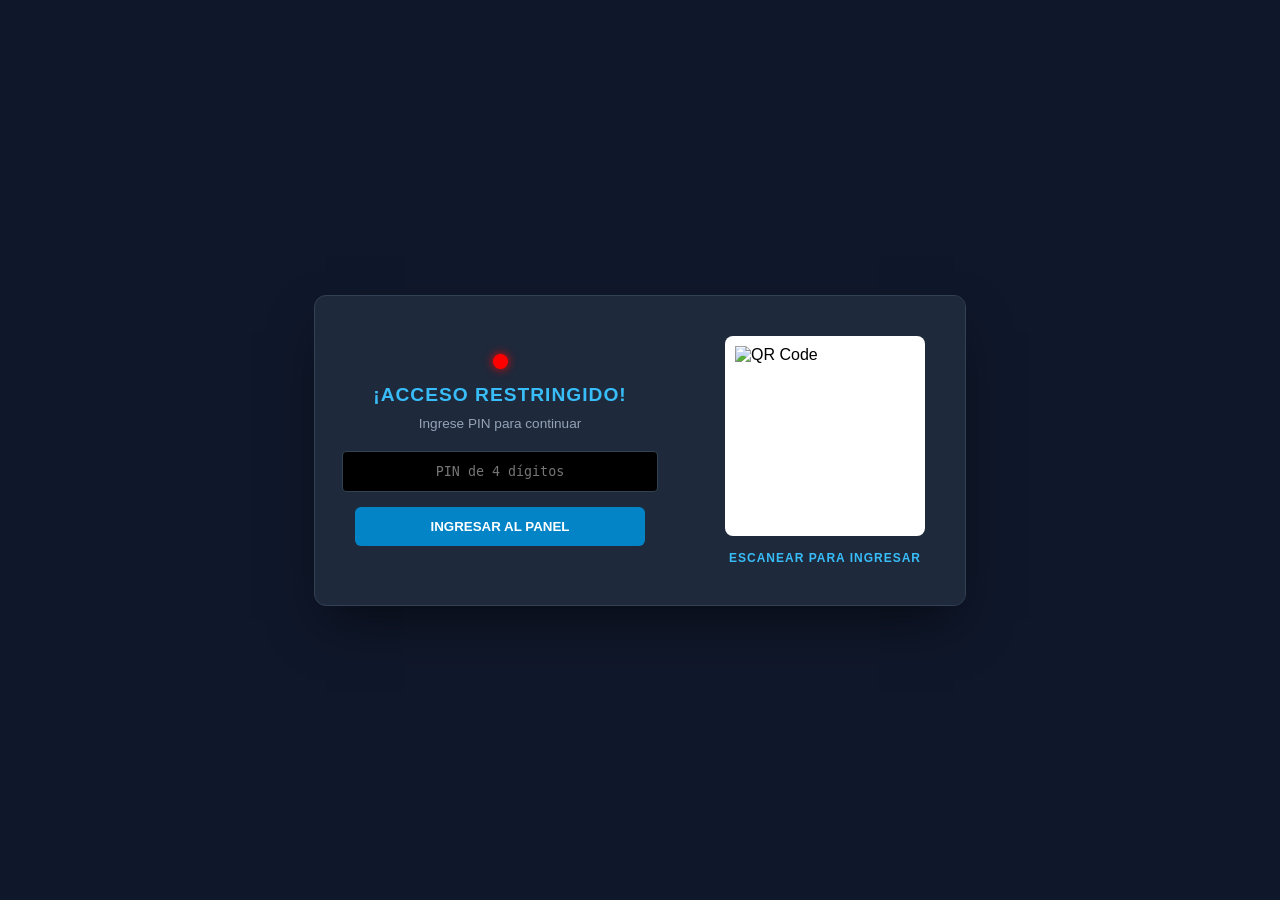
==== index.html @ 80023974 "Add files via upload" ====
<!DOCTYPE html>
<html lang="es">

<head>
    <meta charset="UTF-8">
    <meta name="viewport" content="width=device-width, initial-scale=1.0">
    <title>Vanguard TCR</title>
    <style>

        .force-hide { display: none !important; }

    </style>
    <link rel="stylesheet" href="/static/style.css">
    <script src="https://cdn.jsdelivr.net/npm/chart.js"></script>
</head>

<body>
    <div id="login-overlay" style="position: fixed; top: 0; left: 0; width: 100vw; height: 100vh; background: #0f172a; display: flex; align-items: center; justify-content: center; z-index: 9999; font-family: sans-serif;">
        <div style="display: flex; flex-direction: row; background: #1e293b; border-radius: 12px; overflow: hidden; max-width: 650px; width: 90%; border: 1px solid #334155; box-shadow: 0 25px 50px -12px rgba(0,0,0,0.5);">
            <div style="padding: 40px; flex: 1; display: flex; flex-direction: column; align-items: center; justify-content: center;">
                <div style="width: 15px; height: 15px; background: red; border-radius: 50%; box-shadow: 0 0 10px red; margin-bottom: 15px;"></div>
                <h3 style="color: #38bdf8; margin: 0; letter-spacing: 1px; text-align: center; font-size: 1.2em;">¡ACCESO RESTRINGIDO!</h3>
                <p style="color: #94a3b8; font-size: 0.85em; margin: 10px 0 20px;">Ingrese PIN para continuar</p>

                <input type="password" id="passwordInput" placeholder="PIN de 4 dígitos"
                    style="width: 100%; padding: 12px; background: #000; color: #00ff00; border: 1px solid #334155; border-radius: 4px; font-family: monospace; outline: none; text-align: center;">
                <button onclick="verificarPassword()" 
                    style="width: 100%; margin-top: 15px; padding: 12px; background: #0284c7; border: none; color: white; font-weight: bold; border-radius: 6px; cursor: pointer; transition: background 0.3s;">
                    INGRESAR AL PANEL
                </button>
                <p id="login-error" style="color: #ef4444; font-size: 0.75em; margin-top: 10px; display: none;">Contraseña incorrecta</p>
            </div>

            <div style="background: #1e293b; padding: 40px; display: flex; flex-direction: column; align-items: center; justify-content: center;">
                <div style="width: 180px; height: 180px; background: white; padding: 10px; border-radius: 8px; display: flex; align-items: center; justify-content: center;">
                    <img src="/static/QRCode.png" alt="QR Code" style="width: 100%; height: 100%; object-fit: contain;">
                </div>
                <span style="color: #38bdf8; font-size: 0.75em; margin-top: 15px; font-weight: bold; letter-spacing: 1px; text-align: center;">ESCANEAR PARA INGRESAR</span>
            </div>
        </div>
    </div>

    <div class="container">
        <header>
            <h1>DASHBOARD<small style="font-size: 0.5em; opacity: 0.7;">Vanguard TCR</small></h1>
            <div class="connection-status">
                <div id="status-led" class="led led-red"></div>
                <div id="status-badge" class="badge">Desconectado</div>
            </div>
        </header>

        <main class="dashboard-grid">
            <section class="card stats-sidebar">
                <h3>📊 Administrador de Tareas</h3>
                <div class="stat-container">
                    <canvas id="statsChart"></canvas>
                </div>

                <div class="stat-item">
                    <div class="stat-info">
                        <span class="label">ALMACENAMIENTO</span>
                        <span id="disk-text" class="percent">0%</span>
                    </div>
                    <div class="progress-bar"><div id="disk-bar" style="width: 0%"></div></div>
                </div>

                <div class="net-section">
                    <span class="label">TRÁFICO DE RED</span>
                    <div class="net-display">
                        <div class="net-val">▼ <span id="net-down">0 KB/s</span></div>
                        <div class="net-val">▲ <span id="net-up">0 KB/s</span></div>
                    </div>
                </div>
            </section>

            <section class="card control-main">
                <h3>🛠️ Panel de Control</h3>
                <div class="control-row-inline">
                    <div class="input-group">
                        <label class="label">IP DEL SERVIDOR</label>
                        <div class="flex-row">
                            <input type="text" id="ipInput" placeholder="xxxx.ngrok-free.app">
                            <button id="connectBtn" onclick="toggleConexion()" class="btn btn-connect">Conectar</button>
                        </div>
                    </div>
                </div>

                <div class="control-row-stacked">
                    <label class="label">ENVIAR COMANDO</label>
                    <input type="text" id="commandInput" placeholder="Escribe HELP para ver comandos disponibles" disabled>
                    <div class="center-btn">
                        <button id="execBtn" onclick="procesarComando()" class="btn btn-disabled" disabled>Ejecutar Comando</button>
                    </div>
                </div>
            </section>

            <section class="card terminal-bottom">
                <h3>📺 Terminal de Salida</h3>
                <div id="console" class="console-output">> Sistema listo...</div>
            </section>
        </main>
    </div>



    <div id="screen-modal" class="force-hide" style="position: fixed; top: 0; left: 0; width: 100vw; height: 100vh; background: rgba(0,0,0,0.9); z-index: 10000; justify-content: center; align-items: center; flex-direction: column; display: none;">
        <div style="position: relative; width: 90%; max-width: 1000px; display: flex; flex-direction: column; align-items: center;">
            <img id="screen-img" src="" style="width: 100%; border: 2px solid #38bdf8; border-radius: 8px;">
            <button onclick="cerrarModal()" 
                style="position: absolute; top: -60px; right: 0; background: #ef4444; color: white; border: none; padding: 12px 24px; border-radius: 4px; cursor: pointer; font-weight: bold; font-size: 16px; box-shadow: 0 4px 6px rgba(0,0,0,0.3); z-index: 10001;">
                CERRAR [X]
            </button>
        </div>
    </div>

    <script src="/static/script.js"></script>

</body>

</html>
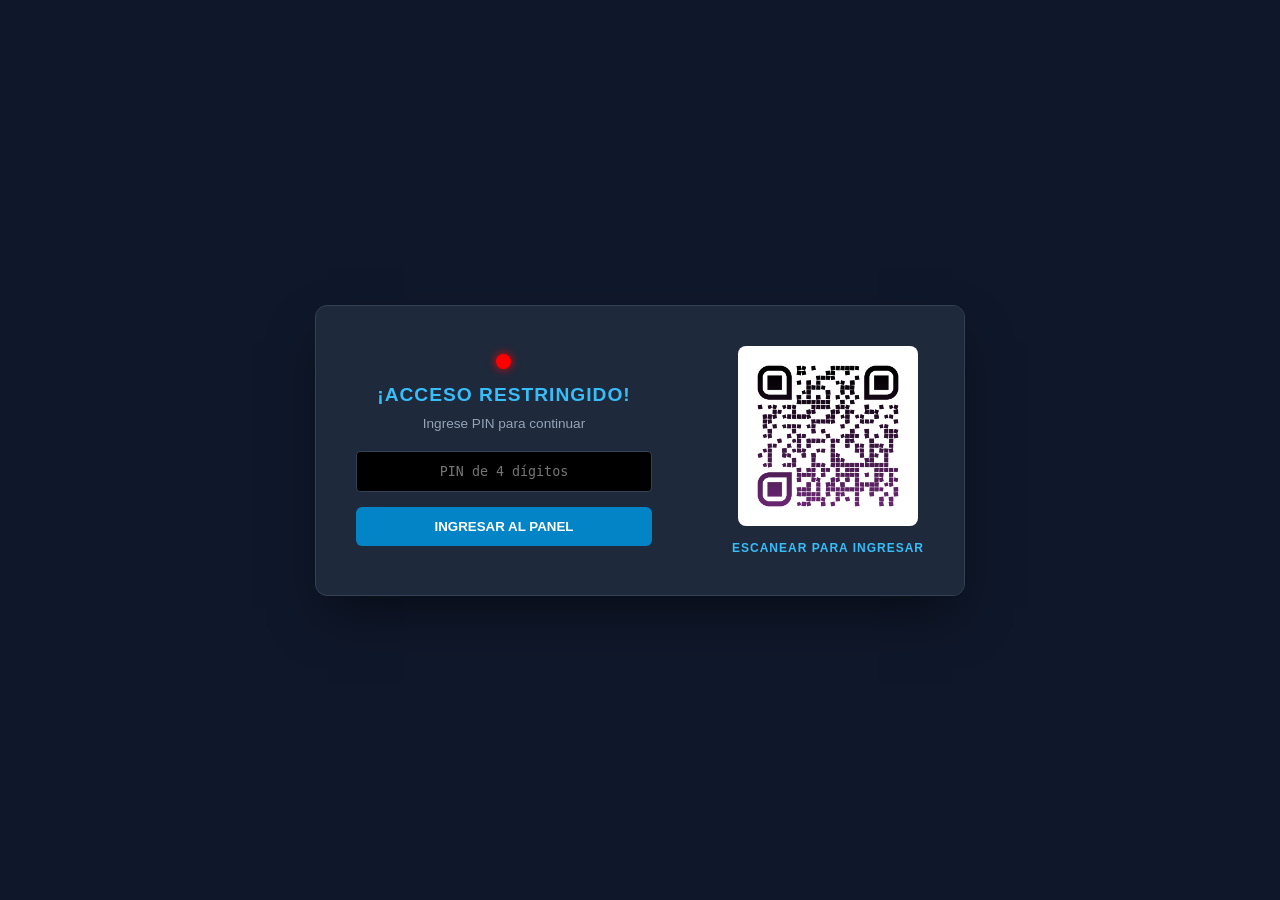
==== commit 5f396056: "Update index.html" ====
--- a/index.html
+++ b/index.html
@@ -10,7 +10,7 @@
         .force-hide { display: none !important; }
 
     </style>
-    <link rel="stylesheet" href="/static/style.css">
+    <link rel="stylesheet" href="style.css">
     <script src="https://cdn.jsdelivr.net/npm/chart.js"></script>
 </head>
 
@@ -33,7 +33,7 @@
 
             <div style="background: #1e293b; padding: 40px; display: flex; flex-direction: column; align-items: center; justify-content: center;">
                 <div style="width: 180px; height: 180px; background: white; padding: 10px; border-radius: 8px; display: flex; align-items: center; justify-content: center;">
-                    <img src="/static/QRCode.png" alt="QR Code" style="width: 100%; height: 100%; object-fit: contain;">
+                    <img src="QRCode.png" alt="QR Code" style="width: 100%; height: 100%; object-fit: contain;">
                 </div>
                 <span style="color: #38bdf8; font-size: 0.75em; margin-top: 15px; font-weight: bold; letter-spacing: 1px; text-align: center;">ESCANEAR PARA INGRESAR</span>
             </div>
@@ -113,8 +113,9 @@
         </div>
     </div>
 
-    <script src="/static/script.js"></script>
+    <script src="script.js"></script>
 
 </body>
 
-</html>+
+</html>
--- a/style.css
+++ b/style.css
@@ -0,0 +1,491 @@
+:root {
+
+    --bg: #0f172a;
+
+    --card-bg: #1e293b;
+
+    --text: #f8fafc;
+
+    --primary: #38bdf8;
+
+    --danger: #ef4444;
+
+    --accent: #10b981;
+
+    --terminal-bg: #000000;
+
+}
+
+
+
+* { box-sizing: border-box; }
+
+
+
+body {
+
+    font-family: 'Segoe UI', sans-serif;
+
+    background-color: var(--bg);
+
+    color: var(--text);
+
+    margin: 0; padding: 20px;
+
+    display: flex; justify-content: center;
+
+    min-height: 100vh;
+
+}
+
+
+
+.container { 
+
+    width: 100%; 
+
+    max-width: 1100px; /* Aumentado para mejor visualización */
+
+    display: flex; flex-direction: column; gap: 20px;
+
+}
+
+
+
+header { display: flex; justify-content: space-between; align-items: center; }
+
+
+
+/* GRID PRINCIPAL: 1fr para stats, 1.6fr para el Panel */
+
+.dashboard-grid {
+
+    display: grid;
+
+    grid-template-columns: 1.6fr 1fr; 
+
+    grid-template-rows: auto auto;
+
+    gap: 20px;
+
+}
+
+
+
+.card {
+
+    background: var(--card-bg);
+
+    padding: 20px;
+
+    border-radius: 12px;
+
+    box-shadow: 0 10px 15px rgba(0, 0, 0, 0.3);
+
+    border: 1px solid #334155;
+
+}
+
+
+
+h3 { margin: 0 0 15px 0; color: var(--primary); font-size: 0.8em; letter-spacing: 1.5px; }
+
+
+
+/* SECCIÓN STATS (Izquierda) */
+
+.stat-container {
+
+    background: var(--terminal-bg);
+
+    border-radius: 8px;
+
+    padding: 10px;
+
+    margin-bottom: 15px;
+
+    border: 1px solid #334155;
+
+    height: 180px;
+
+}
+
+
+
+.stat-info { display: flex; justify-content: space-between; margin-bottom: 5px; }
+
+.label { font-size: 0.75em; font-weight: bold; color: #94a3b8; }
+
+.percent { font-family: monospace; color: var(--primary); }
+
+
+
+.progress-bar {
+
+    background: var(--terminal-bg); height: 10px; border-radius: 5px; 
+
+    border: 1px solid #334155; overflow: hidden;
+
+}
+
+.progress-bar div { background: var(--accent); height: 100%; transition: 0.4s; }
+
+
+
+.net-display {
+
+    display: flex; justify-content: space-around;
+
+    background: var(--terminal-bg); padding: 10px; border-radius: 8px;
+
+    color: var(--accent); font-family: monospace; font-size: 0.9em;
+
+}
+
+
+
+/* SECCIÓN PANEL DE CONTROL (Derecha) */
+
+.flex-row { display: flex; gap: 10px; }
+
+.flex-row input { flex: 1; }
+
+
+
+.control-row-stacked {
+
+    margin-top: 25px;
+
+    display: flex;
+
+    flex-direction: column;
+
+    gap: 12px;
+
+}
+
+
+
+.center-btn { display: flex; justify-content: center; margin-top: 5px; }
+
+
+
+/* TERMINAL (Abajo) */
+
+.terminal-bottom { grid-column: 1 / -1; }
+
+
+
+.console-output {
+
+    background: var(--terminal-bg);
+
+    color: var(--accent);
+
+    padding: 15px;
+
+    border-radius: 6px;
+
+    height: 300px;
+
+    overflow-y: auto;
+
+    /* ESTO ES LO QUE ARREGLA LA TABLA DE PROCESOS */
+
+    font-family: 'Consolas', 'Monaco', monospace;
+
+    white-space: pre; 
+
+    font-size: 0.85em;
+
+    line-height: 1.4;
+
+    border: 1px solid #334155;
+
+}
+
+
+
+/* INPUTS Y BOTONES */
+
+input {
+
+    background: var(--terminal-bg);
+
+    border: 1px solid #334155;
+
+    color: var(--accent);
+
+    padding: 12px;
+
+    border-radius: 6px;
+
+    font-family: monospace;
+
+    outline: none;
+
+}
+
+input:focus { border-color: var(--primary); }
+
+
+
+/* --- BOTONES BASE --- */
+
+.btn {
+
+    padding: 10px 25px;
+
+    border-radius: 6px;
+
+    border: none;
+
+    font-weight: bold;
+
+    cursor: pointer;
+
+    transition: all 0.3s ease;
+
+    color: #ffffff !important; /* Texto siempre blanco */
+
+    display: inline-flex;
+
+    align-items: center;
+
+    justify-content: center;
+
+}
+
+
+
+/* Estado: Conectar (Verde) */
+
+.btn-connect { 
+
+    background-color: #10b981 !important; 
+
+}
+
+
+
+/* Estado: Desconectar (Rojo) */
+
+.btn-danger { 
+
+    background-color: #ef4444 !important; 
+
+}
+
+
+
+/* Estado: Ejecutar (Morado) */
+
+.btn-exec { 
+
+    background-color: #6366f1 !important; 
+
+}
+
+
+
+/* Botón Deshabilitado (Gris) */
+
+.btn:disabled {
+
+    background-color: #475569 !important;
+
+    opacity: 0.6;
+
+    cursor: not-allowed;
+
+    transform: none !important;
+
+}
+
+
+
+.btn:hover:not(:disabled) {
+
+    filter: brightness(1.2);
+
+    transform: translateY(-2px);
+
+}
+
+
+
+.btn:hover { opacity: 0.9; transform: translateY(-1px); }
+
+.btn-disabled { background: #4c1d95; color: white; } /* Color morado para el de ejecutar */
+
+
+
+.btn-unlock {
+
+    background: #107bb9;
+
+    color: white;
+
+    padding: 14px;
+
+    border: none;
+
+    border-radius: 8px;
+
+    font-weight: bold;
+
+    cursor: pointer;
+
+    transition: 0.3s;
+
+}
+
+
+
+.btn-unlock-main:hover {
+
+    background: #059669;
+
+    transform: scale(1.02);
+
+}
+
+
+
+/* Status Indicators */
+
+.connection-status { display: flex; align-items: center; gap: 10px; }
+
+.led { width: 10px; height: 10px; border-radius: 50%; }
+
+.led-red { background: var(--danger); box-shadow: 0 0 8px var(--danger); }
+
+.led-green { background: var(--accent); box-shadow: 0 0 8px var(--accent); }
+
+.badge { background: #334155; padding: 5px 12px; border-radius: 20px; font-size: 0.7em; }
+
+
+
+/* Login Overlay (Simplificado para no fallar) */
+
+
+
+#login-overlay {
+
+    position: fixed;
+
+    inset: 0;
+
+    background: rgba(15, 23, 42, 0.98);
+
+    display: flex;
+
+    justify-content: center; /* Centrado horizontal */
+
+    align-items: center;     /* Centrado vertical */
+
+    z-index: 99999;
+
+    backdrop-filter: blur(8px);
+
+}
+
+
+
+.qr-side {
+
+    display: flex;
+
+    flex-direction: column;
+
+    align-items: center;
+
+}
+
+
+
+.qr-label {
+
+    margin-top: 20px;
+
+    font-size: 0.75rem;
+
+    color: var(--primary);
+
+    letter-spacing: 2px;
+
+    font-weight: bold;
+
+}
+
+
+
+.login-card-horizontal {
+
+    display: flex;
+
+    background: #1e293b;
+
+    padding: 50px;
+
+    border-radius: 24px;
+
+    border: 1px solid #334155;
+
+    gap: 60px; /* Espacio entre el PIN y el QR */
+
+    box-shadow: 0 25px 50px -12px rgba(0, 0, 0, 0.5);
+
+    align-items: center;
+
+}
+
+
+
+/* Lado del PIN (Izquierda) */
+
+.login-card {
+
+    flex: 1; 
+
+    padding: 30px 40px; /* 2. Ajustamos los márgenes internos */
+
+    display: flex;
+
+    flex-direction: column;
+
+    justify-content: center;
+
+    align-items: center; /* 3. LA CLAVE: Estira los botones y cajas de texto para que cuadren perfecto */
+
+    text-align: center;   /* 4. Centra solo el texto (los títulos) */
+
+    background: #1e293b; 
+
+}
+
+
+
+.qr-wrapper { background: white; padding: 10px; border-radius: 10px; width: 200px; }
+
+.qr-wrapper img { width: 100%; }
+
+
+
+/* El modal nace oculto */
+
+.modal-hidden {
+
+    display: none !important;
+
+}
+
+
+
+/* Esta clase la pondremos con JavaScript cuando llegue la imagen */
+
+.modal-visible {
+
+    display: flex !important;
+
+}
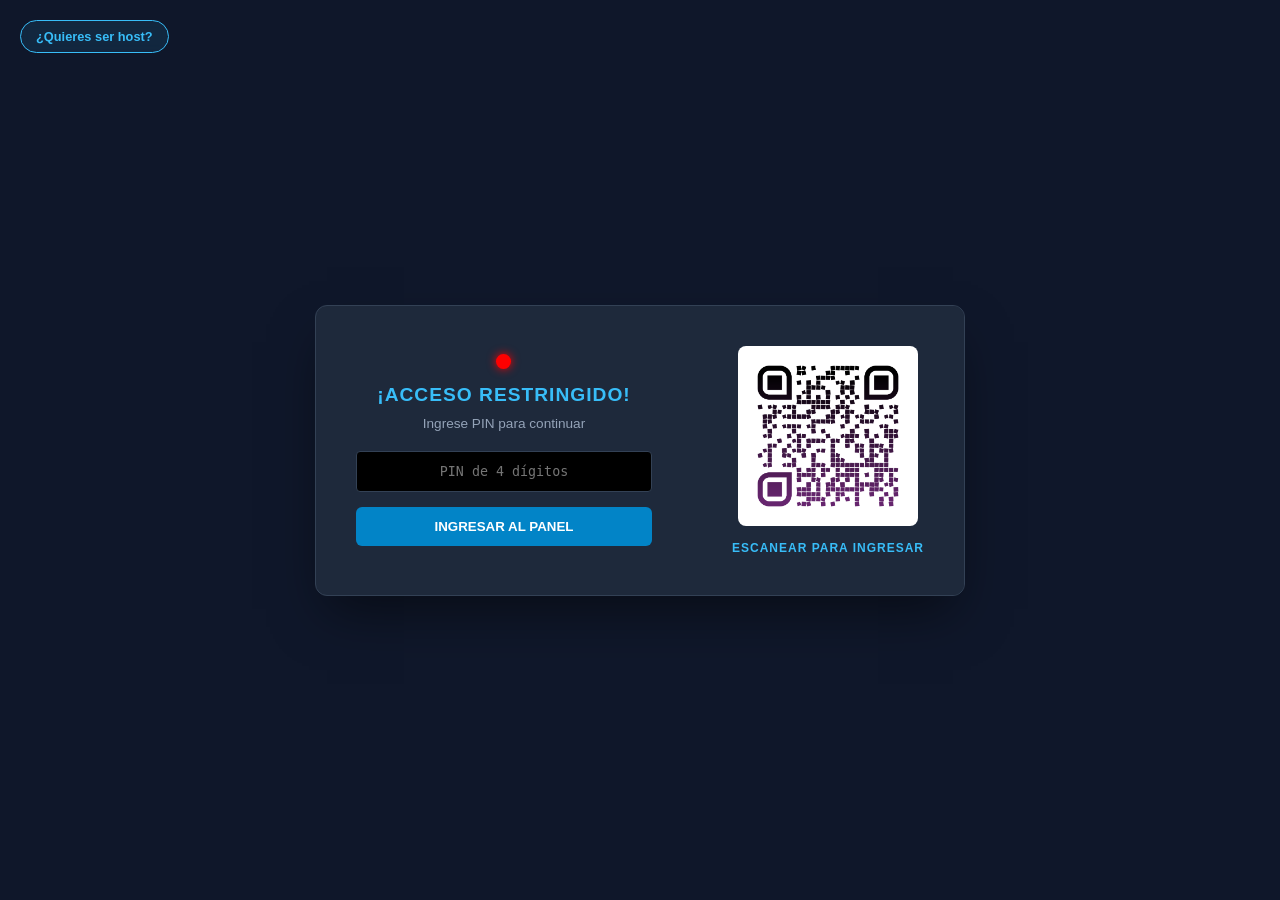
==== commit f33baebc: "Update index.html" ====
--- a/index.html
+++ b/index.html
@@ -15,6 +15,37 @@
 </head>
 
 <body>
+    <div id="host-trigger-container" style="position: fixed; top: 20px; left: 20px; z-index: 100000; background: transparent;">
+        <button onclick="abrirHostMenu()" style="background: rgba(56, 189, 248, 0.1); border: 1px solid #38bdf8; color: #38bdf8; padding: 8px 15px; border-radius: 20px; cursor: pointer; font-size: 0.8em; font-weight: bold; backdrop-filter: blur(4px); transition: 0.3s;">
+            ¿Quieres ser host?
+        </button>
+    </div>
+
+    <div id="host-overlay" class="force-hide" style="position: fixed; inset: 0; background: #0f172a; z-index: 100001; display: none; align-items: center; justify-content: center; font-family: sans-serif;">
+        <button onclick="cerrarHostMenu()" style="position: absolute; top: 20px; right: 20px; background: transparent; border: none; color: #94a3b8; font-size: 2em; cursor: pointer;">&times;</button>
+        
+        <div style="text-align: center; width: 90%; max-width: 800px;">
+            <h2 style="color: #38bdf8; margin-bottom: 10px;">DESCARGAR VANGUARD SERVER</h2>
+            <p style="color: #94a3b8; margin-bottom: 40px;">Selecciona tu sistema operativo para descargar el ejecutable</p>
+            
+            <div style="display: flex; gap: 30px; justify-content: center; flex-wrap: wrap;">
+                <a href="URL_DE_TU_EXE_WINDOWS" style="text-decoration: none;">
+                    <div class="os-card" style="width: 250px; background: #1e293b; padding: 40px; border-radius: 20px; border: 1px solid #334155; cursor: pointer; transition: 0.3s; display: flex; flex-direction: column; align-items: center;">
+                        <img src="https://upload.wikimedia.org/wikipedia/commons/8/87/Windows_logo_-_2021.svg" style="width: 80px; height: 80px; margin-bottom: 20px;">
+                        <span style="color: white; font-weight: bold; font-size: 1.2em;">WINDOWS</span>
+                    </div>
+                </a>
+
+                <a href="URL_DE_TU_BINARIO_LINUX" style="text-decoration: none;">
+                    <div class="os-card" style="width: 250px; background: #1e293b; padding: 40px; border-radius: 20px; border: 1px solid #334155; cursor: pointer; transition: 0.3s; display: flex; flex-direction: column; align-items: center;">
+                        <img src="https://upload.wikimedia.org/wikipedia/commons/3/35/Tux.svg" style="width: 80px; height: 80px; margin-bottom: 20px;">
+                        <span style="color: white; font-weight: bold; font-size: 1.2em;">LINUX</span>
+                    </div>
+                </a>
+            </div>
+        </div>
+    </div>
+    
     <div id="login-overlay" style="position: fixed; top: 0; left: 0; width: 100vw; height: 100vh; background: #0f172a; display: flex; align-items: center; justify-content: center; z-index: 9999; font-family: sans-serif;">
         <div style="display: flex; flex-direction: row; background: #1e293b; border-radius: 12px; overflow: hidden; max-width: 650px; width: 90%; border: 1px solid #334155; box-shadow: 0 25px 50px -12px rgba(0,0,0,0.5);">
             <div style="padding: 40px; flex: 1; display: flex; flex-direction: column; align-items: center; justify-content: center;">
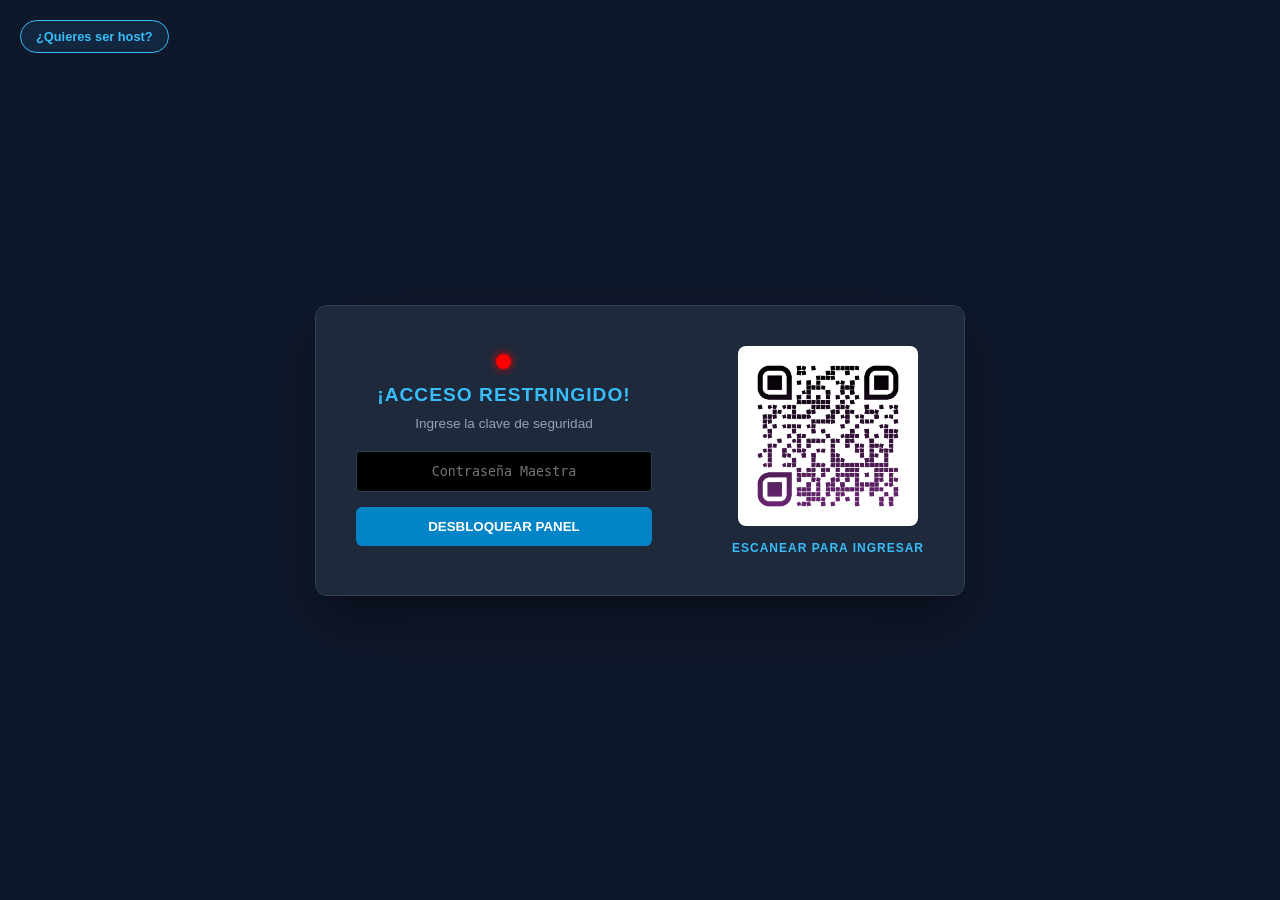
==== commit e7cf3861: "Update index.html" ====
--- a/index.html
+++ b/index.html
@@ -29,14 +29,14 @@
             <p style="color: #94a3b8; margin-bottom: 40px;">Selecciona tu sistema operativo para descargar el ejecutable</p>
             
             <div style="display: flex; gap: 30px; justify-content: center; flex-wrap: wrap;">
-                <a href="URL_DE_TU_EXE_WINDOWS" style="text-decoration: none;">
+                <a href="https://github.com/RyuuJS1/Vanguard-TCR/releases/tag/Windows" style="text-decoration: none;">
                     <div class="os-card" style="width: 250px; background: #1e293b; padding: 40px; border-radius: 20px; border: 1px solid #334155; cursor: pointer; transition: 0.3s; display: flex; flex-direction: column; align-items: center;">
                         <img src="https://upload.wikimedia.org/wikipedia/commons/8/87/Windows_logo_-_2021.svg" style="width: 80px; height: 80px; margin-bottom: 20px;">
                         <span style="color: white; font-weight: bold; font-size: 1.2em;">WINDOWS</span>
                     </div>
                 </a>
 
-                <a href="URL_DE_TU_BINARIO_LINUX" style="text-decoration: none;">
+                <a href="https://github.com/RyuuJS1/Vanguard-TCR/releases/tag/Linux" style="text-decoration: none;">
                     <div class="os-card" style="width: 250px; background: #1e293b; padding: 40px; border-radius: 20px; border: 1px solid #334155; cursor: pointer; transition: 0.3s; display: flex; flex-direction: column; align-items: center;">
                         <img src="https://upload.wikimedia.org/wikipedia/commons/3/35/Tux.svg" style="width: 80px; height: 80px; margin-bottom: 20px;">
                         <span style="color: white; font-weight: bold; font-size: 1.2em;">LINUX</span>
@@ -51,13 +51,13 @@
             <div style="padding: 40px; flex: 1; display: flex; flex-direction: column; align-items: center; justify-content: center;">
                 <div style="width: 15px; height: 15px; background: red; border-radius: 50%; box-shadow: 0 0 10px red; margin-bottom: 15px;"></div>
                 <h3 style="color: #38bdf8; margin: 0; letter-spacing: 1px; text-align: center; font-size: 1.2em;">¡ACCESO RESTRINGIDO!</h3>
-                <p style="color: #94a3b8; font-size: 0.85em; margin: 10px 0 20px;">Ingrese PIN para continuar</p>
+                <p style="color: #94a3b8; font-size: 0.85em; margin: 10px 0 20px;">Ingrese la clave de seguridad</p>
 
-                <input type="password" id="passwordInput" placeholder="PIN de 4 dígitos"
+                <input type="password" id="passwordInput" placeholder="Contraseña Maestra"
                     style="width: 100%; padding: 12px; background: #000; color: #00ff00; border: 1px solid #334155; border-radius: 4px; font-family: monospace; outline: none; text-align: center;">
                 <button onclick="verificarPassword()" 
                     style="width: 100%; margin-top: 15px; padding: 12px; background: #0284c7; border: none; color: white; font-weight: bold; border-radius: 6px; cursor: pointer; transition: background 0.3s;">
-                    INGRESAR AL PANEL
+                    DESBLOQUEAR PANEL
                 </button>
                 <p id="login-error" style="color: #ef4444; font-size: 0.75em; margin-top: 10px; display: none;">Contraseña incorrecta</p>
             </div>
@@ -106,12 +106,20 @@
 
             <section class="card control-main">
                 <h3>🛠️ Panel de Control</h3>
+                <div class="control-row-medium">
+                    <div class="input-group">
+                        <label class="label">PIN DEL SERVIDOR</label>
+                        <div class="flex-row">
+                            <input type="password" id="serverPinInput" placeholder="PIN de 4 dígitos" style="width: 100%; padding: 12px; outline: none; text-align: center;">
+                            <button id="connectBtn" onclick="toggleConexion()" class="btn btn-connect">Conectar</button>
+                        </div>
+                    </div>
+                </div>
                 <div class="control-row-inline">
                     <div class="input-group">
                         <label class="label">IP DEL SERVIDOR</label>
                         <div class="flex-row">
                             <input type="text" id="ipInput" placeholder="xxxx.ngrok-free.app">
-                            <button id="connectBtn" onclick="toggleConexion()" class="btn btn-connect">Conectar</button>
                         </div>
                     </div>
                 </div>
--- a/style.css
+++ b/style.css
@@ -1,491 +1,342 @@
 :root {
-
     --bg: #0f172a;
-
     --card-bg: #1e293b;
-
     --text: #f8fafc;
-
     --primary: #38bdf8;
-
     --danger: #ef4444;
-
     --accent: #10b981;
-
     --terminal-bg: #000000;
-
-}
-
-
+}
 
 * { box-sizing: border-box; }
 
-
-
 body {
-
     font-family: 'Segoe UI', sans-serif;
-
     background-color: var(--bg);
-
     color: var(--text);
-
     margin: 0; padding: 20px;
-
     display: flex; justify-content: center;
-
     min-height: 100vh;
-
-}
-
-
+}
 
 .container { 
-
     width: 100%; 
-
     max-width: 1100px; /* Aumentado para mejor visualización */
-
     display: flex; flex-direction: column; gap: 20px;
-
-}
-
-
+}
 
 header { display: flex; justify-content: space-between; align-items: center; }
 
-
-
 /* GRID PRINCIPAL: 1fr para stats, 1.6fr para el Panel */
-
 .dashboard-grid {
-
     display: grid;
-
     grid-template-columns: 1.6fr 1fr; 
-
     grid-template-rows: auto auto;
-
     gap: 20px;
-
-}
-
-
+}
 
 .card {
-
     background: var(--card-bg);
-
     padding: 20px;
-
     border-radius: 12px;
-
     box-shadow: 0 10px 15px rgba(0, 0, 0, 0.3);
-
-    border: 1px solid #334155;
-
-}
-
-
+    border: 1px solid #334155;
+}
 
 h3 { margin: 0 0 15px 0; color: var(--primary); font-size: 0.8em; letter-spacing: 1.5px; }
 
-
-
 /* SECCIÓN STATS (Izquierda) */
 
 .stat-container {
-
     background: var(--terminal-bg);
-
     border-radius: 8px;
-
     padding: 10px;
-
     margin-bottom: 15px;
-
-    border: 1px solid #334155;
-
+    border: 1px solid #334155;
     height: 180px;
-
-}
-
-
+}
 
 .stat-info { display: flex; justify-content: space-between; margin-bottom: 5px; }
-
 .label { font-size: 0.75em; font-weight: bold; color: #94a3b8; }
-
 .percent { font-family: monospace; color: var(--primary); }
 
-
-
 .progress-bar {
-
     background: var(--terminal-bg); height: 10px; border-radius: 5px; 
-
     border: 1px solid #334155; overflow: hidden;
-
 }
 
 .progress-bar div { background: var(--accent); height: 100%; transition: 0.4s; }
 
-
-
 .net-display {
-
     display: flex; justify-content: space-around;
-
     background: var(--terminal-bg); padding: 10px; border-radius: 8px;
-
     color: var(--accent); font-family: monospace; font-size: 0.9em;
-
-}
-
-
+}
 
 /* SECCIÓN PANEL DE CONTROL (Derecha) */
 
 .flex-row { display: flex; gap: 10px; }
-
 .flex-row input { flex: 1; }
 
-
-
 .control-row-stacked {
-
     margin-top: 25px;
-
-    display: flex;
-
+    display: flex;
     flex-direction: column;
-
     gap: 12px;
-
-}
-
-
+}
 
 .center-btn { display: flex; justify-content: center; margin-top: 5px; }
-
-
-
 /* TERMINAL (Abajo) */
-
 .terminal-bottom { grid-column: 1 / -1; }
 
-
-
 .console-output {
-
     background: var(--terminal-bg);
-
     color: var(--accent);
-
     padding: 15px;
-
     border-radius: 6px;
-
     height: 300px;
-
     overflow-y: auto;
-
     /* ESTO ES LO QUE ARREGLA LA TABLA DE PROCESOS */
-
     font-family: 'Consolas', 'Monaco', monospace;
-
     white-space: pre; 
-
     font-size: 0.85em;
-
     line-height: 1.4;
-
-    border: 1px solid #334155;
-
-}
-
-
+    border: 1px solid #334155;
+}
 
 /* INPUTS Y BOTONES */
 
 input {
-
     background: var(--terminal-bg);
-
-    border: 1px solid #334155;
-
+    border: 1px solid #334155;
     color: var(--accent);
-
     padding: 12px;
-
     border-radius: 6px;
-
     font-family: monospace;
-
     outline: none;
-
 }
 
 input:focus { border-color: var(--primary); }
 
-
-
 /* --- BOTONES BASE --- */
 
 .btn {
-
     padding: 10px 25px;
-
     border-radius: 6px;
-
     border: none;
-
     font-weight: bold;
-
     cursor: pointer;
-
     transition: all 0.3s ease;
-
     color: #ffffff !important; /* Texto siempre blanco */
-
     display: inline-flex;
-
     align-items: center;
-
     justify-content: center;
-
-}
-
-
+}
 
 /* Estado: Conectar (Verde) */
 
 .btn-connect { 
-
     background-color: #10b981 !important; 
-
-}
-
-
+}
 
 /* Estado: Desconectar (Rojo) */
 
 .btn-danger { 
-
     background-color: #ef4444 !important; 
-
-}
-
-
+}
 
 /* Estado: Ejecutar (Morado) */
 
 .btn-exec { 
-
     background-color: #6366f1 !important; 
-
-}
-
-
+}
 
 /* Botón Deshabilitado (Gris) */
 
 .btn:disabled {
-
     background-color: #475569 !important;
-
     opacity: 0.6;
-
     cursor: not-allowed;
-
     transform: none !important;
-
-}
-
-
+}
 
 .btn:hover:not(:disabled) {
-
     filter: brightness(1.2);
-
     transform: translateY(-2px);
-
-}
-
-
+}
 
 .btn:hover { opacity: 0.9; transform: translateY(-1px); }
-
 .btn-disabled { background: #4c1d95; color: white; } /* Color morado para el de ejecutar */
 
-
-
 .btn-unlock {
-
     background: #107bb9;
-
     color: white;
-
     padding: 14px;
-
     border: none;
-
     border-radius: 8px;
-
     font-weight: bold;
-
     cursor: pointer;
-
     transition: 0.3s;
-
-}
-
-
+}
 
 .btn-unlock-main:hover {
-
     background: #059669;
-
     transform: scale(1.02);
-
-}
-
-
+}
 
 /* Status Indicators */
 
 .connection-status { display: flex; align-items: center; gap: 10px; }
-
 .led { width: 10px; height: 10px; border-radius: 50%; }
-
 .led-red { background: var(--danger); box-shadow: 0 0 8px var(--danger); }
-
 .led-green { background: var(--accent); box-shadow: 0 0 8px var(--accent); }
-
 .badge { background: #334155; padding: 5px 12px; border-radius: 20px; font-size: 0.7em; }
 
-
-
 /* Login Overlay (Simplificado para no fallar) */
 
-
-
 #login-overlay {
-
     position: fixed;
-
     inset: 0;
-
     background: rgba(15, 23, 42, 0.98);
-
-    display: flex;
-
+    display: flex;
     justify-content: center; /* Centrado horizontal */
-
     align-items: center;     /* Centrado vertical */
-
     z-index: 99999;
-
     backdrop-filter: blur(8px);
-
 }
 
 
 
 .qr-side {
-
-    display: flex;
-
+    display: flex;
     flex-direction: column;
-
     align-items: center;
-
 }
 
 
 
 .qr-label {
-
     margin-top: 20px;
-
     font-size: 0.75rem;
-
     color: var(--primary);
-
     letter-spacing: 2px;
-
     font-weight: bold;
-
-}
-
-
+}
 
 .login-card-horizontal {
-
-    display: flex;
-
+    display: flex;
     background: #1e293b;
-
     padding: 50px;
-
     border-radius: 24px;
-
-    border: 1px solid #334155;
-
+    border: 1px solid #334155;
     gap: 60px; /* Espacio entre el PIN y el QR */
-
     box-shadow: 0 25px 50px -12px rgba(0, 0, 0, 0.5);
-
     align-items: center;
-
-}
-
-
-
+}
 /* Lado del PIN (Izquierda) */
 
 .login-card {
-
     flex: 1; 
-
     padding: 30px 40px; /* 2. Ajustamos los márgenes internos */
-
-    display: flex;
-
+    display: flex;
     flex-direction: column;
-
     justify-content: center;
-
     align-items: center; /* 3. LA CLAVE: Estira los botones y cajas de texto para que cuadren perfecto */
-
     text-align: center;   /* 4. Centra solo el texto (los títulos) */
-
     background: #1e293b; 
-
-}
-
-
+}
 
 .qr-wrapper { background: white; padding: 10px; border-radius: 10px; width: 200px; }
-
 .qr-wrapper img { width: 100%; }
 
-
-
 /* El modal nace oculto */
 
 .modal-hidden {
-
     display: none !important;
-
-}
-
-
+}
 
 /* Esta clase la pondremos con JavaScript cuando llegue la imagen */
 
 .modal-visible {
-
     display: flex !important;
-
-}+}
+
+/* Efecto para las tarjetas de descarga */
+.os-card:hover {
+    transform: translateY(-10px);
+    border-color: var(--primary) !important;
+    background: #1e293b !important;
+    box-shadow: 0 0 30px rgba(56, 189, 248, 0.2);
+}
+
+.os-card img {
+    filter: drop-shadow(0 0 5px rgba(255,255,255,0.2));
+}
+
+@media (max-width: 768px) {
+    body {
+        padding: 10px;
+    }
+
+    /* El grid pasa de 2 columnas a 1 sola */
+    .dashboard-grid {
+        grid-template-columns: 1fr;
+    }
+
+    /* El login cambia de horizontal a vertical */
+    #login-overlay > div {
+        flex-direction: column !important;
+        max-width: 95% !important;
+        height: auto !important;
+        overflow-y: auto;
+        padding: 20px 0;
+    }
+
+    /* Ajustar el tamaño del QR en móvil */
+    .qr-side, #login-overlay div:last-child {
+        padding: 20px !important;
+    }
+
+    .qr-wrapper, .qr-side img {
+        width: 120px !important;
+        height: 120px !important;
+    }
+
+    /* Botones y inputs ocupan el ancho completo */
+    .flex-row {
+        flex-direction: column;
+    }
+
+    header {
+        flex-direction: column;
+        text-align: center;
+        gap: 10px;
+    }
+
+    /* Terminal un poco más pequeña para que no ocupe toda la pantalla */
+    .console-output {
+        height: 200px;
+        font-size: 0.75em;
+        white-space: pre-wrap; /* Evita scroll horizontal infinito */
+    }
+
+    /* Menú de Host (Descargas) */
+    .os-card {
+        width: 100% !important;
+        padding: 20px !important;
+    }
+    #host-trigger-container {
+        display: none !important;
+    }
+
+    /* Ocultar el overlay de host por si acaso se activa por error */
+    #host-overlay {
+        display: none !important;
+    }
+
+    /* Opcional: Ajustar el margen del header ya que no está el botón */
+    header {
+        margin-top: 10px;
+    }
+}
+
